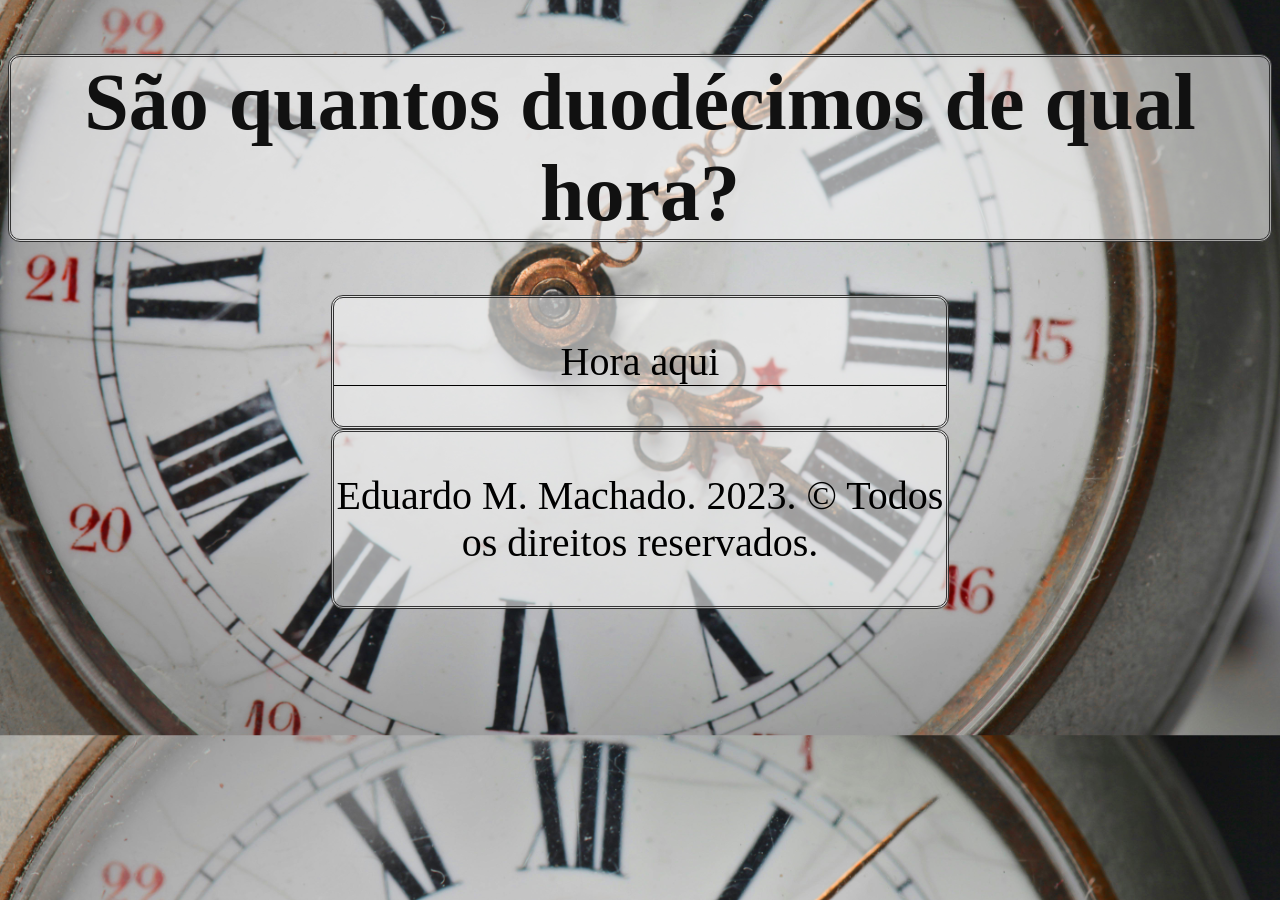
==== index.html @ 4c4be36e "Add files via upload" ====
<!DOCTYPE html>
<html lang="pt-BR"> <!-- Página visível no HTML -->
<head>
    <meta charset="UTF-8">
    <meta name="viewport" content="width=device-width, initial-scale=1.0">
    <title>São quantos duodécimos de qual hora?</title>
    <link rel="stylesheet" href="css/stil.css"> <!-- Estilização para melhor visualização -->
    <script src="js/scripts.js"></script> <!-- Código-fonte -->
</head>
<body>
    <header>
        <h1>
            São quantos duodécimos de qual hora?
        </h1>
    </header>
    <section id="exibi">
        <p id="hora" class="exibe">Hora aqui</p> <!-- Exemplo de saída: São 8 duodécimos da hora terceira (diurna) -->
        <p id="miliduodec"></p> <!-- Saída dos miliduodécimos -->
    </section>
    <div>
        <footer>
            <p>Eduardo M. Machado. 2023. &copy; Todos os direitos reservados.</p>
        </footer>
    </div>
</body>
</html>
---- css/stil.css ----
body {
    background-image: url("hora.jpg");
    background-position: center;
    background-size: cover;
    text-align: center;
    font: normal 30pt Trebuchet Ms;
} section {
    background-color: rgba(244, 244, 244, 0.6);
    margin: auto;
    width: 612px;
    border-radius: 12px;
    border: 3px double #333;
} p#hora {
    border-bottom: 1px solid #000;
} h1 {
    background-color: rgba(244, 244, 244, 0.6);
    color: #111;
    background-size: auto;
    border: 3px double #333;
    border-radius: 12px;
} footer {
    background-color: rgba(244, 244, 244, 0.6);
    width: 612px;
    margin: auto;
    border-radius: 12px;
    border: 3px double #333;
}

@media screen and (max-width: 500px) {
    body {
        font: normal 15pt Calibri;
        margin: 0 auto;
    } section {
        background-color: rgba(244, 244, 244, 0.6);
        margin: auto;
        width: 312px;
        border-radius: 12px;
        border: 3px double #333;
    } p#hora {
        border-bottom: 1px solid #000;
    } h1 {
        background-color: rgba(244, 244, 244, 0.6);
        color: #111;
        background-size: auto;
        border: 3px double #333;
        border-radius: 12px;
    } footer {
        background-color: rgba(244, 244, 244, 0.6);
        width: 312px;
        margin: auto;
        border-radius: 12px;
        border: 3px double #333;
    }
}
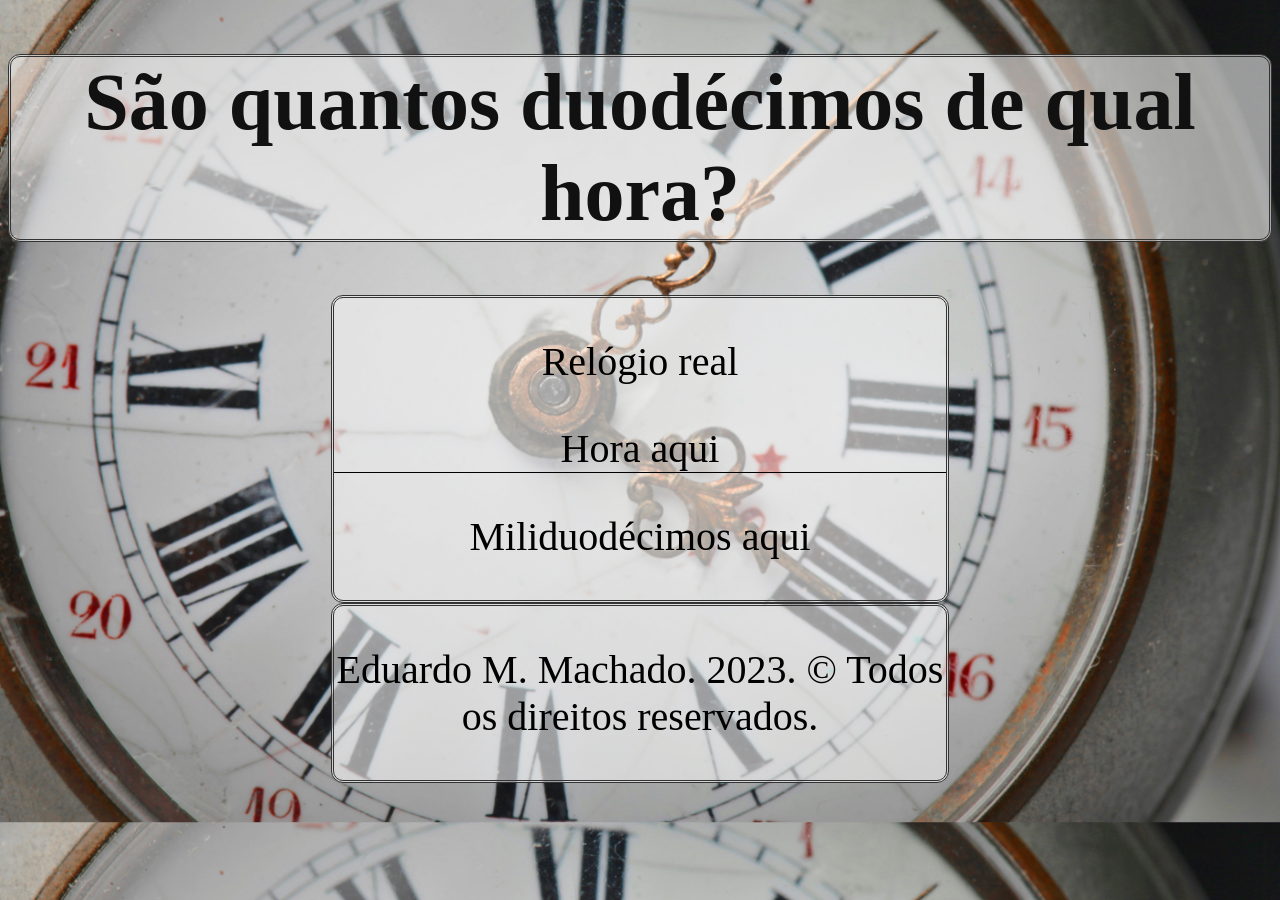
==== commit 95664917: "Update index.html" ====
--- a/index.html
+++ b/index.html
@@ -14,8 +14,9 @@
         </h1>
     </header>
     <section id="exibi">
+        <p id="relogioReal" class="exibe">Relógio real</p>
         <p id="hora" class="exibe">Hora aqui</p> <!-- Exemplo de saída: São 8 duodécimos da hora terceira (diurna) -->
-        <p id="miliduodec"></p> <!-- Saída dos miliduodécimos -->
+        <p id="miliduodec" class="exibe">Miliduodécimos aqui</p> <!-- Saída dos miliduodécimos -->
     </section>
     <div>
         <footer>
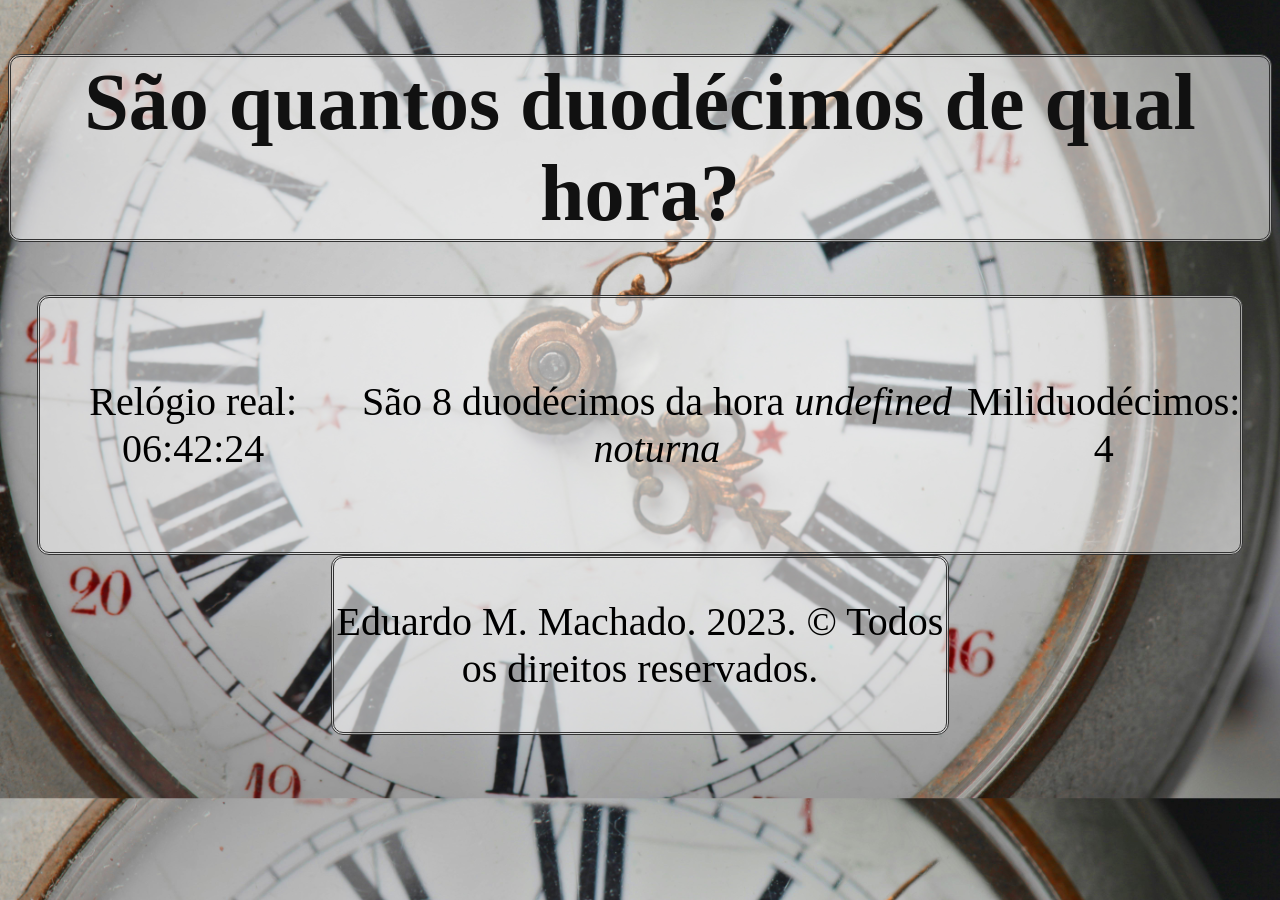
==== commit 5bf6f7c2: "Update index.html" ====
--- a/index.html
+++ b/index.html
@@ -5,7 +5,6 @@
     <meta name="viewport" content="width=device-width, initial-scale=1.0">
     <title>São quantos duodécimos de qual hora?</title>
     <link rel="stylesheet" href="css/stil.css"> <!-- Estilização para melhor visualização -->
-    <script src="js/scripts.js"></script> <!-- Código-fonte -->
 </head>
 <body>
     <header>
@@ -18,10 +17,9 @@
         <p id="hora" class="exibe">Hora aqui</p> <!-- Exemplo de saída: São 8 duodécimos da hora terceira (diurna) -->
         <p id="miliduodec" class="exibe">Miliduodécimos aqui</p> <!-- Saída dos miliduodécimos -->
     </section>
-    <div>
-        <footer>
-            <p>Eduardo M. Machado. 2023. &copy; Todos os direitos reservados.</p>
-        </footer>
-    </div>
+    <footer>
+        <p>Eduardo M. Machado. 2023. &copy; Todos os direitos reservados.</p>
+    </footer>
+    <script src="js/scripts.js"></script> <!-- Código-fonte -->
 </body>
 </html>
--- a/css/stil.css
+++ b/css/stil.css
@@ -6,12 +6,11 @@
     font: normal 30pt Trebuchet Ms;
 } section {
     background-color: rgba(244, 244, 244, 0.6);
-    margin: auto;
-    width: 612px;
     border-radius: 12px;
     border: 3px double #333;
-} p#hora {
-    border-bottom: 1px solid #000;
+    width: 95%;
+    margin: auto;
+    display: inline-flex;
 } h1 {
     background-color: rgba(244, 244, 244, 0.6);
     color: #111;
@@ -24,6 +23,9 @@
     margin: auto;
     border-radius: 12px;
     border: 3px double #333;
+} .exibe {
+    align-items: center;
+    justify-self: unset;
 }
 
 @media screen and (max-width: 500px) {
@@ -32,18 +34,16 @@
         margin: 0 auto;
     } section {
         background-color: rgba(244, 244, 244, 0.6);
-        margin: auto;
-        width: 312px;
         border-radius: 12px;
         border: 3px double #333;
-    } p#hora {
-        border-bottom: 1px solid #000;
     } h1 {
         background-color: rgba(244, 244, 244, 0.6);
         color: #111;
         background-size: auto;
         border: 3px double #333;
         border-radius: 12px;
+    } .exibe {
+        margin: 0;
     } footer {
         background-color: rgba(244, 244, 244, 0.6);
         width: 312px;
@@ -51,4 +51,4 @@
         border-radius: 12px;
         border: 3px double #333;
     }
-}+}
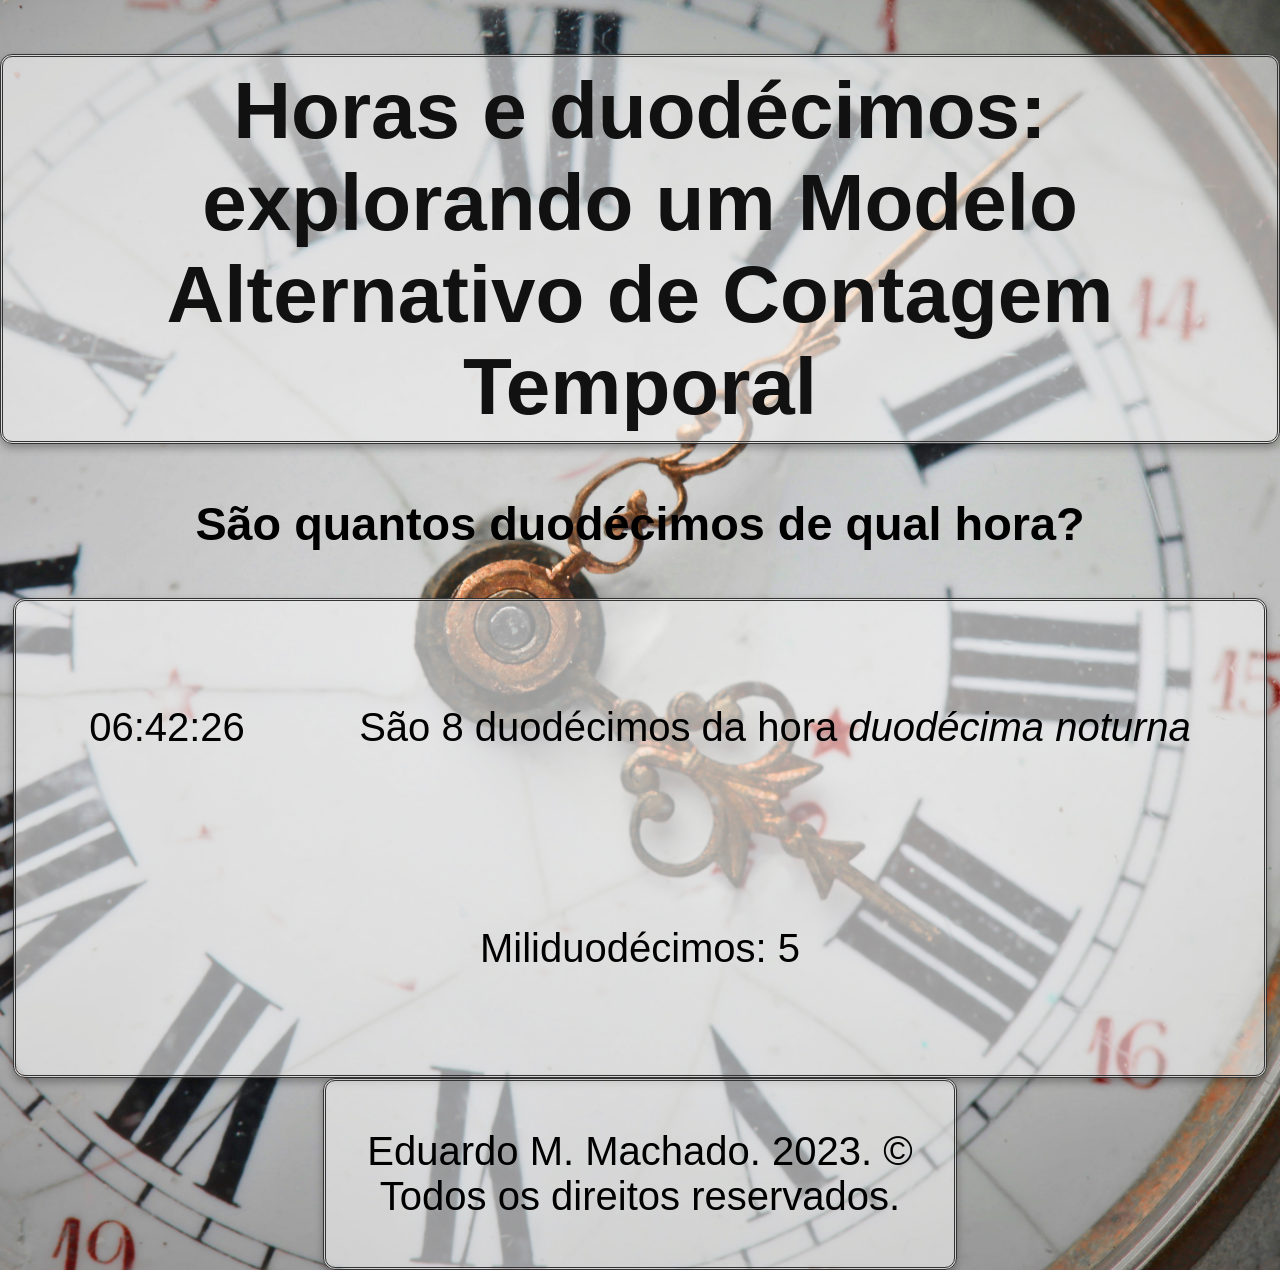
==== commit f738d860: "Update index.html" ====
--- a/index.html
+++ b/index.html
@@ -3,14 +3,18 @@
 <head>
     <meta charset="UTF-8">
     <meta name="viewport" content="width=device-width, initial-scale=1.0">
-    <title>São quantos duodécimos de qual hora?</title>
+    <title>Horas e duodécimos</title>
     <link rel="stylesheet" href="css/stil.css"> <!-- Estilização para melhor visualização -->
+    
 </head>
 <body>
     <header>
         <h1>
+            Horas e duodécimos: explorando um Modelo Alternativo de Contagem Temporal
+        </h1>
+        <h3>
             São quantos duodécimos de qual hora?
-        </h1>
+        </h3>
     </header>
     <section id="exibi">
         <p id="relogioReal" class="exibe">Relógio real</p>
--- a/css/stil.css
+++ b/css/stil.css
@@ -3,52 +3,69 @@
     background-position: center;
     background-size: cover;
     text-align: center;
-    font: normal 30pt Trebuchet Ms;
-} section {
+    font: normal 30pt "Trebuchet MS", sans-serif;
+    margin: 0;
+}
+
+section {
     background-color: rgba(244, 244, 244, 0.6);
     border-radius: 12px;
     border: 3px double #333;
     width: 95%;
     margin: auto;
-    display: inline-flex;
-} h1 {
+    display: flex;
+    flex-direction: row;
+    justify-content: space-around;
+    align-items: center;
+    flex-wrap: wrap;
+    padding: 1rem;
+    box-shadow: 0 4px 8px rgba(0, 0, 0, 0.3);
+}
+
+h1 {
     background-color: rgba(244, 244, 244, 0.6);
     color: #111;
-    background-size: auto;
     border: 3px double #333;
     border-radius: 12px;
-} footer {
+    padding: 0.5rem;
+    box-shadow: 0 4px 8px rgba(0, 0, 0, 0.3);
+}
+
+footer {
     background-color: rgba(244, 244, 244, 0.6);
+    max-width: 90%;
     width: 612px;
     margin: auto;
     border-radius: 12px;
     border: 3px double #333;
-} .exibe {
-    align-items: center;
-    justify-self: unset;
+    padding: 0.5rem;
+    box-shadow: 0 4px 8px rgba(0, 0, 0, 0.3);
 }
 
+.exibe {
+    display: flex;
+    align-items: center;
+    justify-content: center;
+    padding: 0.5rem;
+}
+
+/* Responsividade para telas pequenas */
 @media screen and (max-width: 500px) {
     body {
-        font: normal 15pt Calibri;
-        margin: 0 auto;
-    } section {
-        background-color: rgba(244, 244, 244, 0.6);
-        border-radius: 12px;
-        border: 3px double #333;
-    } h1 {
-        background-color: rgba(244, 244, 244, 0.6);
-        color: #111;
-        background-size: auto;
-        border: 3px double #333;
-        border-radius: 12px;
-    } .exibe {
-        margin: 0;
-    } footer {
-        background-color: rgba(244, 244, 244, 0.6);
-        width: 312px;
-        margin: auto;
-        border-radius: 12px;
-        border: 3px double #333;
+        font: normal 15pt Calibri, sans-serif;
+    }
+
+    section {
+        flex-direction: column;
+        gap: 0.5rem;
+    }
+
+    footer {
+        width: 100%;
     }
 }
+
+/* Transições suaves para elementos */
+* {
+    transition: all 0.3s ease-in-out;
+}
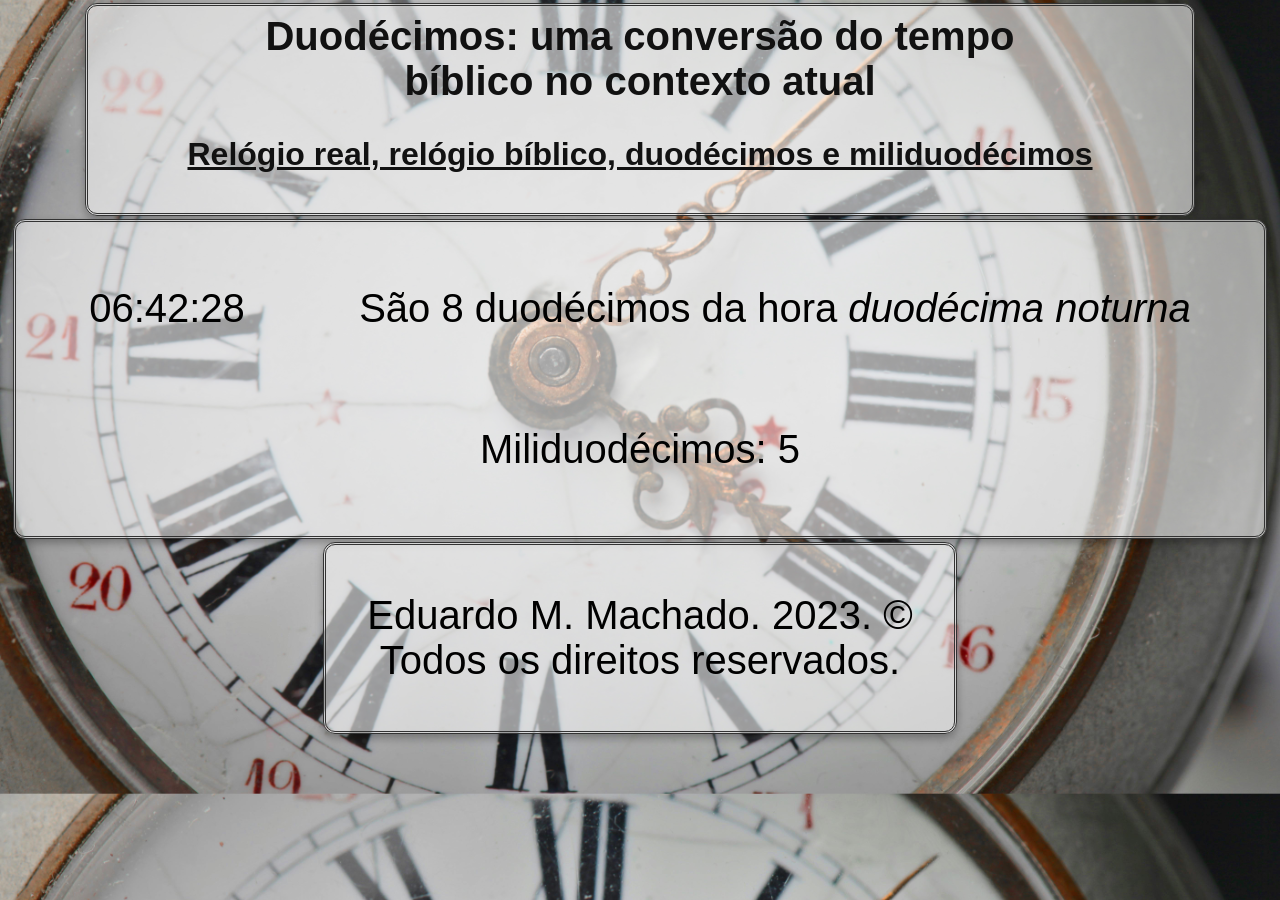
==== commit 427d48e1: "Update index.html" ====
--- a/index.html
+++ b/index.html
@@ -10,16 +10,16 @@
 <body>
     <header>
         <h1>
-            Horas e duodécimos: explorando um Modelo Alternativo de Contagem Temporal
+            Duodécimos: uma conversão do tempo bíblico no contexto atual
         </h1>
         <h3>
-            São quantos duodécimos de qual hora?
+            Relógio real, relógio bíblico, duodécimos e miliduodécimos
         </h3>
     </header>
     <section id="exibi">
-        <p id="relogioReal" class="exibe">Relógio real</p>
-        <p id="hora" class="exibe">Hora aqui</p> <!-- Exemplo de saída: São 8 duodécimos da hora terceira (diurna) -->
-        <p id="miliduodec" class="exibe">Miliduodécimos aqui</p> <!-- Saída dos miliduodécimos -->
+        <div id="relogioReal" class="exibe">Relógio real</div>
+        <div id="hora" class="exibe">Hora aqui</div> <!-- Exemplo de saída: São 8 duodécimos da hora terceira (diurna) -->
+        <div id="miliduodec" class="exibe">Miliduodécimos aqui</div> <!-- Saída dos miliduodécimos -->
     </section>
     <footer>
         <p>Eduardo M. Machado. 2023. &copy; Todos os direitos reservados.</p>
--- a/css/stil.css
+++ b/css/stil.css
@@ -12,7 +12,7 @@
     border-radius: 12px;
     border: 3px double #333;
     width: 95%;
-    margin: auto;
+    margin: 0 auto 3px;
     display: flex;
     flex-direction: row;
     justify-content: space-around;
@@ -22,7 +22,9 @@
     box-shadow: 0 4px 8px rgba(0, 0, 0, 0.3);
 }
 
-h1 {
+header {
+    width: 85%;
+    margin: 3px auto 3px;
     background-color: rgba(244, 244, 244, 0.6);
     color: #111;
     border: 3px double #333;
@@ -31,11 +33,22 @@
     box-shadow: 0 4px 8px rgba(0, 0, 0, 0.3);
 }
 
+h1 {
+    font-size: 40px;
+    width: 75%;
+    margin: auto;
+}
+
+h3 {
+    font-size: 32px;
+    text-decoration: underline;
+}
+
 footer {
     background-color: rgba(244, 244, 244, 0.6);
     max-width: 90%;
     width: 612px;
-    margin: auto;
+    margin: 0 auto;
     border-radius: 12px;
     border: 3px double #333;
     padding: 0.5rem;
@@ -55,17 +68,24 @@
         font: normal 15pt Calibri, sans-serif;
     }
 
+    header {
+        width: 85%;
+        margin: auto;
+    }
+
     section {
         flex-direction: column;
         gap: 0.5rem;
+        width: 85%;
+        margin: auto;
     }
 
     footer {
-        width: 100%;
+        width: 85%;
+        margin: auto;
     }
 }
 
-/* Transições suaves para elementos */
 * {
     transition: all 0.3s ease-in-out;
 }
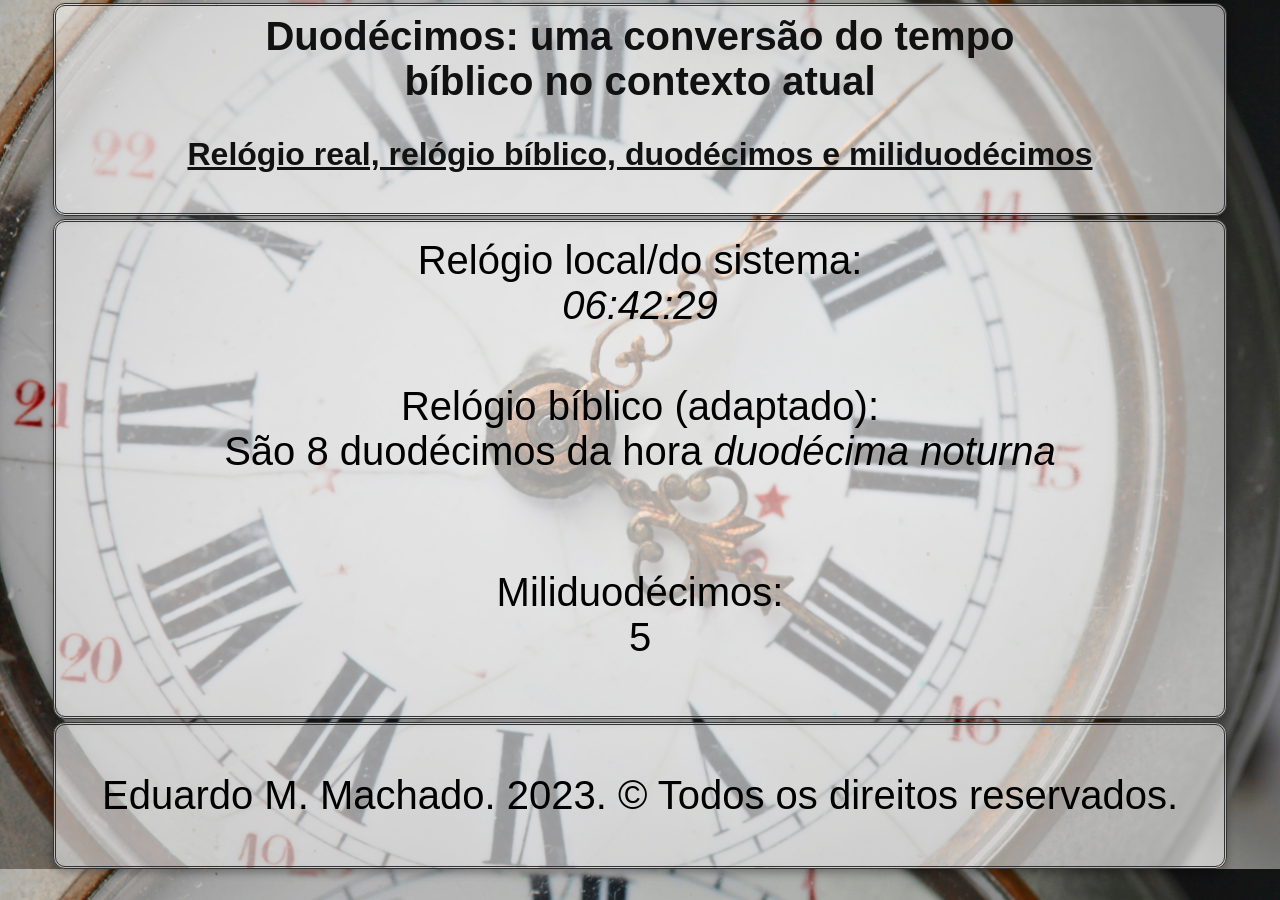
==== commit 383c6487: "Update index.html" ====
--- a/index.html
+++ b/index.html
@@ -17,9 +17,23 @@
         </h3>
     </header>
     <section id="exibi">
-        <div id="relogioReal" class="exibe">Relógio real</div>
-        <div id="hora" class="exibe">Hora aqui</div> <!-- Exemplo de saída: São 8 duodécimos da hora terceira (diurna) -->
-        <div id="miliduodec" class="exibe">Miliduodécimos aqui</div> <!-- Saída dos miliduodécimos -->
+        <div class="ContainerRelogioReal">
+            <div id="relogioReal" class="exibe">Relógio real</div>
+            <div class="relogio-analogico" id="relogioAnalogicoReal">
+                <div class="ponteiro hora" id="horaReal"></div>
+                <div class="ponteiro minuto" id="minutoReal"></div>
+                <div class="ponteiro segundo" id="segundoReal"></div>
+            </div>
+        </div>
+        <div class="ContainerRelogioBiblico">
+            <div id="hora" class="exibe">Hora aqui</div> <!-- Exemplo de saída: São 8 duodécimos da hora terceira (diurna) -->
+            <div id="miliduodec" class="exibe">Miliduodécimos aqui</div> <!-- Saída dos miliduodécimos -->
+            <div class="relogio-analogico" id="relogioAnalogicoBiblico">
+                <div class="ponteiro hora" id="horaBiblica"></div>
+                <div class="ponteiro minuto" id="minutoBiblico"></div>
+                <div class="ponteiro segundo" id="segundoBiblico"></div>
+            </div>
+        </div>
     </section>
     <footer>
         <p>Eduardo M. Machado. 2023. &copy; Todos os direitos reservados.</p>
--- a/css/stil.css
+++ b/css/stil.css
@@ -11,19 +11,19 @@
     background-color: rgba(244, 244, 244, 0.6);
     border-radius: 12px;
     border: 3px double #333;
-    width: 95%;
+    width: 90%;
     margin: 0 auto 3px;
     display: flex;
-    flex-direction: row;
+    flex-direction: column;
     justify-content: space-around;
     align-items: center;
     flex-wrap: wrap;
-    padding: 1rem;
+    padding: 0.5rem;
     box-shadow: 0 4px 8px rgba(0, 0, 0, 0.3);
 }
 
 header {
-    width: 85%;
+    width: 90%;
     margin: 3px auto 3px;
     background-color: rgba(244, 244, 244, 0.6);
     color: #111;
@@ -46,8 +46,8 @@
 
 footer {
     background-color: rgba(244, 244, 244, 0.6);
-    max-width: 90%;
-    width: 612px;
+    width: 90%;
+    margin: 3px auto;
     margin: 0 auto;
     border-radius: 12px;
     border: 3px double #333;
@@ -56,9 +56,6 @@
 }
 
 .exibe {
-    display: flex;
-    align-items: center;
-    justify-content: center;
     padding: 0.5rem;
 }
 
@@ -86,6 +83,7 @@
     }
 }
 
+
 * {
     transition: all 0.3s ease-in-out;
 }
